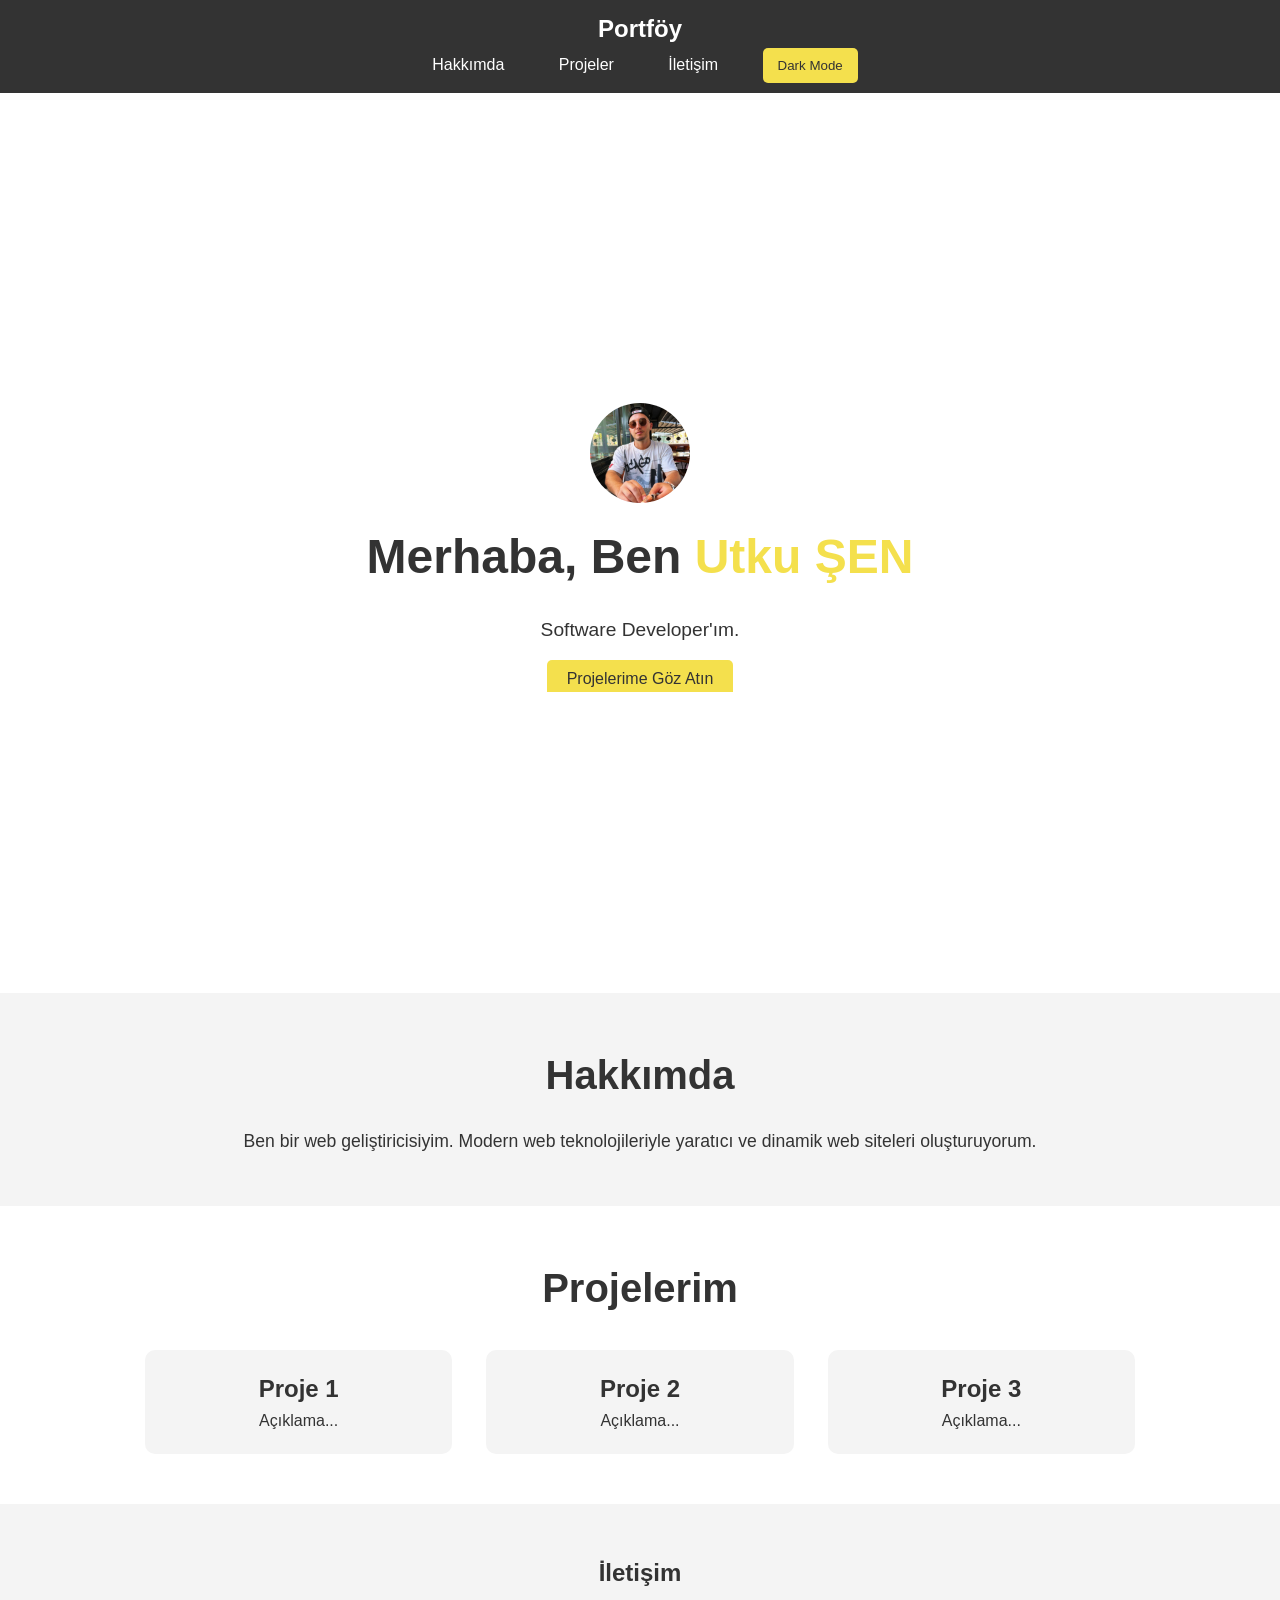
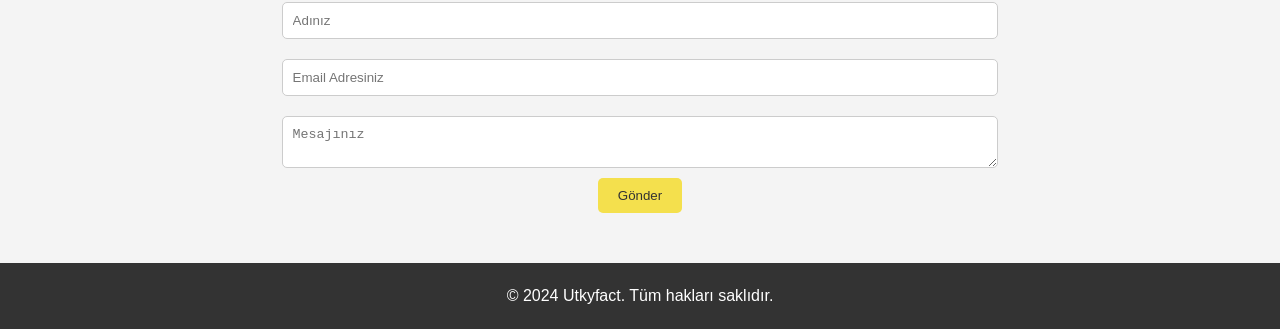
==== index.html @ c6fe5767 "Add files via upload" ====
<!DOCTYPE html>
<html lang="tr">
<head>
  <meta charset="UTF-8">
  <meta name="viewport" content="width=device-width, initial-scale=1.0">
  <meta http-equiv="X-UA-Compatible" content="ie=edge">
  <title>Portföyüm</title>
  <link rel="stylesheet" href="./style.css">
</head>
<body>
  <!-- Navbar -->
  <nav class="navbar">
    <div class="container">
      <h1 class="logo">Portföy</h1>
      <ul>
        <li><a href="#about">Hakkımda</a></li>
        <li><a href="#projects">Projeler</a></li>
        <li><a href="#contact">İletişim</a></li>
        <li>
          <!-- Dark/Light Mode Switch -->
          <button id="theme-toggle" class="btn">Dark Mode</button>
        </li>
      </ul>
    </div>
  </nav>

  <!-- Hero Section -->
  <header class="hero">
    <div class="container">
      <img src="./profile.jpeg" alt="">
      <h2>Merhaba, Ben <span>Utku ŞEN</span></h2>
      <p>Software Developer'ım.</p>
      <a href="#projects" class="btn">Projelerime Göz Atın</a>
    </div>
  </header>

  <!-- About Section -->
  <section id="about" class="about">
    <div class="container">
      <h2>Hakkımda</h2>
      <p>Ben bir web geliştiricisiyim. Modern web teknolojileriyle yaratıcı ve dinamik web siteleri oluşturuyorum.</p>
    </div>
  </section>

  <!-- Projects Section -->
  <section id="projects" class="projects">
    <div class="container">
      <h2>Projelerim</h2>
      <div class="project-list">
        <div class="project">
          <h3>Proje 1</h3>
          <p>Açıklama...</p>
        </div>
        <div class="project">
          <h3>Proje 2</h3>
          <p>Açıklama...</p>
        </div>
        <div class="project">
          <h3>Proje 3</h3>
          <p>Açıklama...</p>
        </div>
      </div>
    </div>
  </section>

  <!-- Contact Section -->
  <section id="contact" class="contact">
    <div class="container">
      <h2>İletişim</h2>
      <form>
        <input type="text" placeholder="Adınız" required>
        <input type="email" placeholder="Email Adresiniz" required>
        <textarea placeholder="Mesajınız" required></textarea>
        <button type="submit" class="btn">Gönder</button>
      </form>
    </div>
  </section>

  <footer class="footer">
    <div class="container">
      <p>&copy; 2024 Utkyfact. Tüm hakları saklıdır.</p>
    </div>
  </footer>

  <script src="./script.js"></script>
</body>
</html>
---- style.css ----
/* Genel ayarlar */
* {
    margin: 0;
    padding: 0;
    box-sizing: border-box;
  }
  
  body {
    font-family: 'Arial', sans-serif;
    line-height: 1.6;
    transition: background-color 0.3s, color 0.3s;
    background-color: #fff;
    color: #333;
  }
  
  .container {
    width: 80%;
    margin: auto;
    overflow: hidden;
  }
  
  /* Dark Mode Ayarları */
  .dark-mode {
    background-color: #121212;
    color: #f4f4f4;
  }
  
  .dark-mode .navbar {
    background-color: #1f1f1f;
    color: #fff;
  }
  
  .dark-mode .navbar ul li a {
    color: #fff;
  }
  
  .dark-mode .navbar ul li a:hover {
    background: #333;
  }
  
  .dark-mode .hero {
    background-color: #1f1f1f;
  }

  .dark-mode .hero h2, .dark-mode .hero p {
    color: white;
  }
  
  .dark-mode .about, .dark-mode .projects, .dark-mode .contact {
    background-color: #1f1f1f;
    color: #f4f4f4;
  }

  .dark-mode .about p {
    color: white;
  }
  
  .dark-mode .project {
    background-color: #333;
  }

  .dark-mode .projects h3{
    color: white;
  }
  
  .dark-mode .btn {
    background: #f4e04d;
    color: #333;
  }
  
  .dark-mode .btn:hover {
    background: #333;
    color: #f4f4f4;
  }
  
  .dark-mode .footer {
    background-color: #1f1f1f;
    color: #fff;
  }
  
  .dark-mode .contact input, .dark-mode .contact textarea {
    background-color: #333;
    color: #f4e04d;
  }
  
  .dark-mode button {
    background: #f4e04d;
    color: #333;
  }
  
  /* Navbar */
  .navbar {
    background: #333;
    color: #fff;
    padding: 10px 0;
    text-align: center;
  }
  
  .navbar ul {
    list-style: none;
  }
  
  .navbar ul li {
    display: inline;
    margin: 0 15px;
  }
  
  .navbar ul li a {
    color: #fff;
    text-decoration: none;
    padding: 5px 10px;
    transition: background 0.3s;
  }
  
  .navbar ul li a:hover {
    background: #555;
  }
  
  /* Hero Section */
  .hero {
    background: url('https://source.unsplash.com/1600x900/?nature') no-repeat center center/cover;
    height: 100vh;
    color: #fff;
    display: flex;
    justify-content: center;
    align-items: center;
    text-align: center;
  }

  .hero h2 {
    font-size: 3rem;
    color: #333;
  }
  
  .hero h2 span {
    color: #f4e04d;
  }

  .hero img {
    width: 100px;
    height: 100px;
    border-radius: 100%;
    margin: 8px 0;
  }

  .hero img:hover {
    transform: scale(1.2);
    transition: 0.5s;
  }
  
  .hero p {
    margin: 20px 0;
    font-size: 1.2rem;
    color: #333;
  }
  
  .btn {
    background: #f4e04d;
    color: #333;
    text-decoration: none;
    padding: 10px 20px;
    border-radius: 5px;
    transition: background 0.3s ease;
  }
  
  .btn:hover {
    background: #333;
    color: #fff;
  }
  
  /* About Section */
  .about {
    padding: 50px 0;
    background: #f4f4f4;
    text-align: center;
  }
  
  .about h2 {
    font-size: 2.5rem;
  }
  
  .about p {
    margin-top: 20px;
    font-size: 1.1rem;
    color: #333;
  }
  
  /* Projects Section */
  .projects {
    padding: 50px 0;
    background: #fff;
    text-align: center;
  }
  
  .projects h2 {
    font-size: 2.5rem;
  }
  
  .project-list {
    display: flex;
    justify-content: space-around;
    margin-top: 30px;
  }
  
  .project {
    background: #f4f4f4;
    padding: 20px;
    width: 30%;
    border-radius: 10px;
  }
  
  .project h3 {
    font-size: 1.5rem;
    color: #333;
  }
  
  /* Contact Section */
  .contact {
    padding: 50px 0;
    background: #f4f4f4;
    text-align: center;
  }
  
  .contact form {
    display: flex;
    flex-direction: column;
    align-items: center;
  }
  
  .contact input, .contact textarea {
    width: 70%;
    padding: 10px;
    margin: 10px 0;
    border: 1px solid #ccc;
    border-radius: 5px;
    color: black;
  }
  
  .contact button {
    padding: 10px 20px;
    background: #f4e04d;
    border: none;
    color: #333;
    border-radius: 5px;
    cursor: pointer;
    transition: background 0.3s ease;
  }
  
  .contact button:hover {
    background: #333;
    color: #fff;
  }
  
  /* Footer */
  .footer {
    background: #333;
    color: #fff;
    padding: 20px 0;
    text-align: center;
  }
  
  /* Theme Toggle Button */
  #theme-toggle {
    background: #f4e04d;
    color: #333;
    padding: 10px 15px;
    border: none;
    border-radius: 5px;
    cursor: pointer;
    transition: background 0.3s ease;
  }
  
  #theme-toggle:hover {
    background: #333;
    color: #fff;
  }
  
  /* Kaydırma Animasyonu */
  section {
    opacity: 0;
    transform: translateY(50px);
    transition: opacity 0.6s ease, transform 0.6s ease;
  }
  
  section.visible {
    opacity: 1;
    transform: translateY(0);
  }
  
/* Scroolbar Ayarları */
::-webkit-scrollbar {
  width: 12px;
}

::-webkit-scrollbar-track {
  background: #333;
}

::-webkit-scrollbar-thumb {
  background-color: #f4e04d;
  border-radius: 10px;

}

::-webkit-scrollbar-thumb:hover {
  background-color: #555;
}
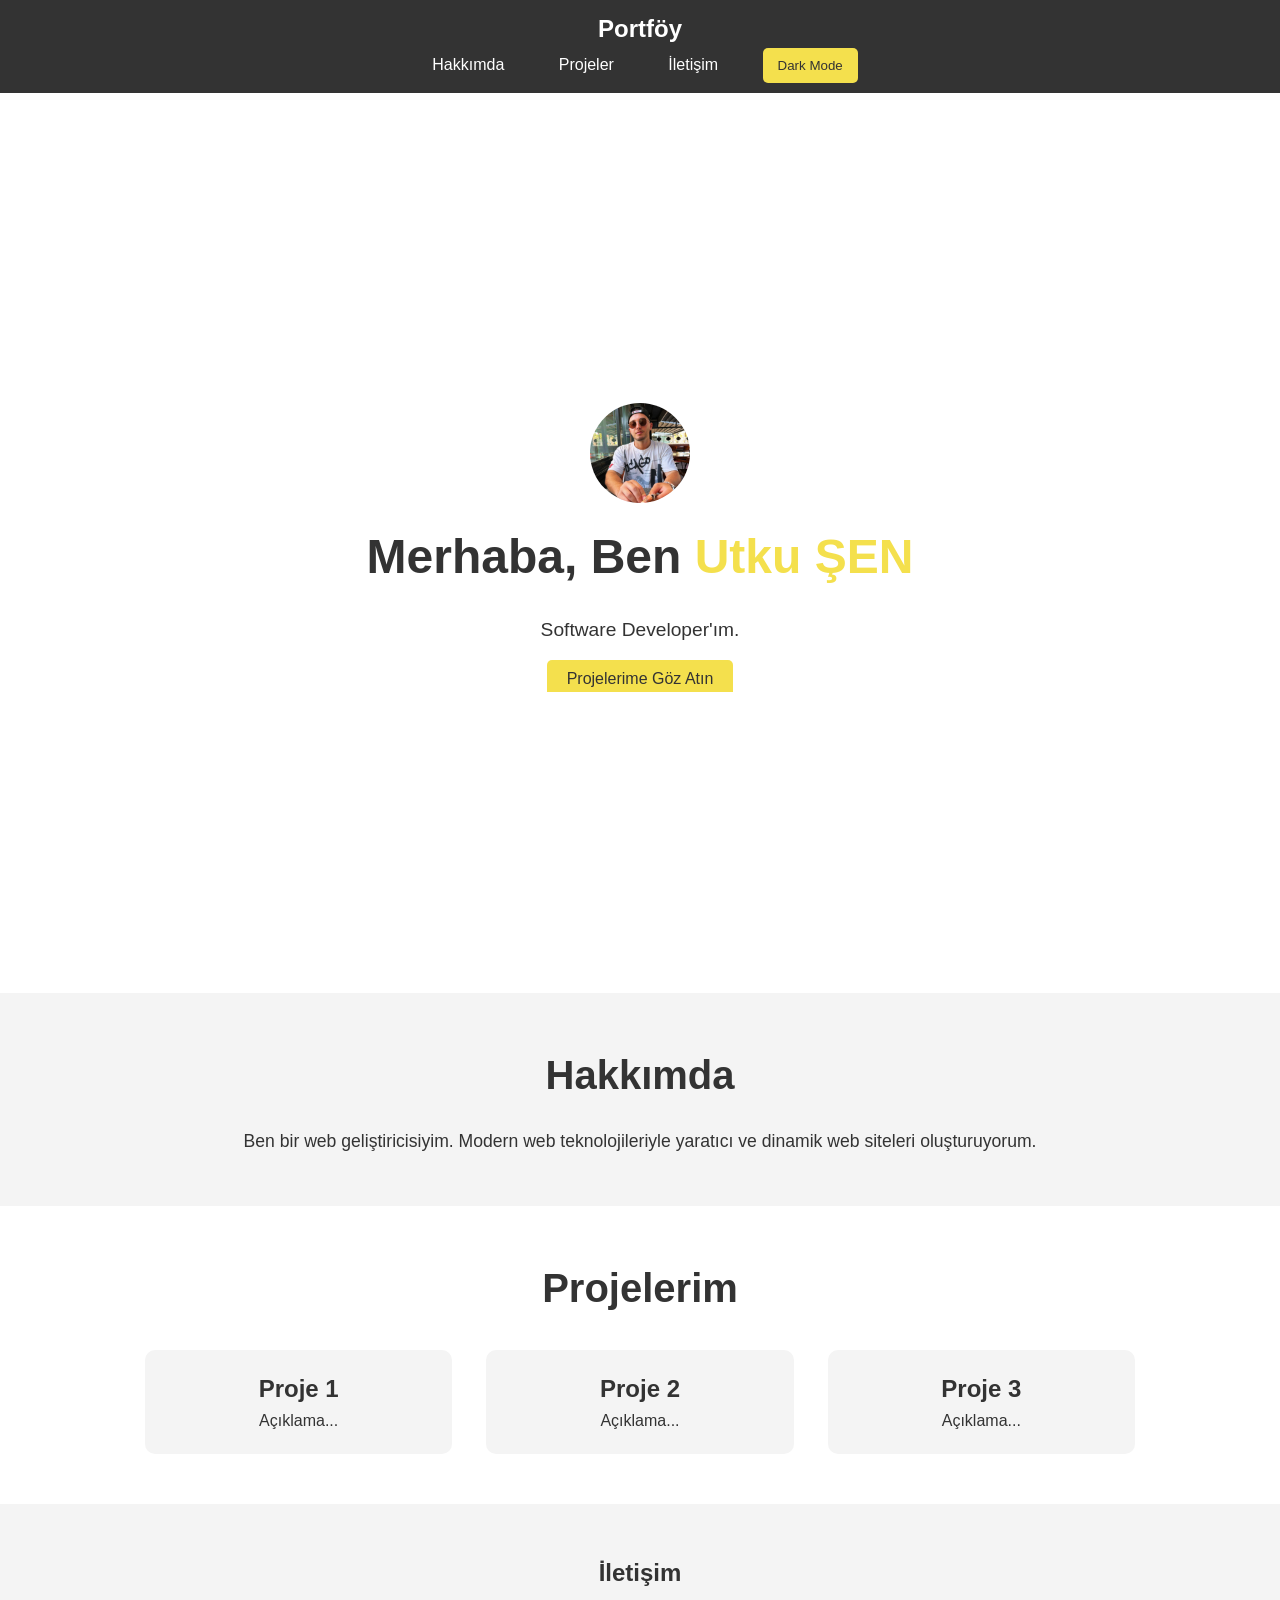
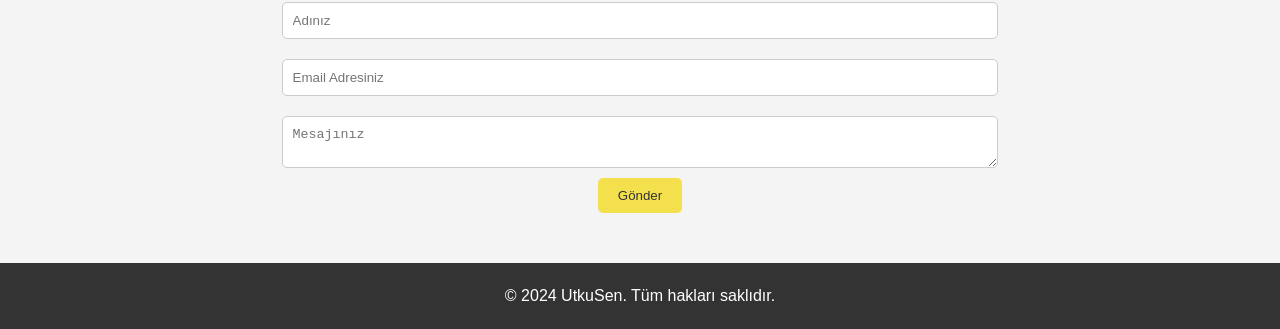
==== commit 1e684e66: "Update index.html" ====
--- a/index.html
+++ b/index.html
@@ -78,7 +78,7 @@
 
   <footer class="footer">
     <div class="container">
-      <p>&copy; 2024 Utkyfact. Tüm hakları saklıdır.</p>
+      <p>&copy; 2024 UtkuSen. Tüm hakları saklıdır.</p>
     </div>
   </footer>
 
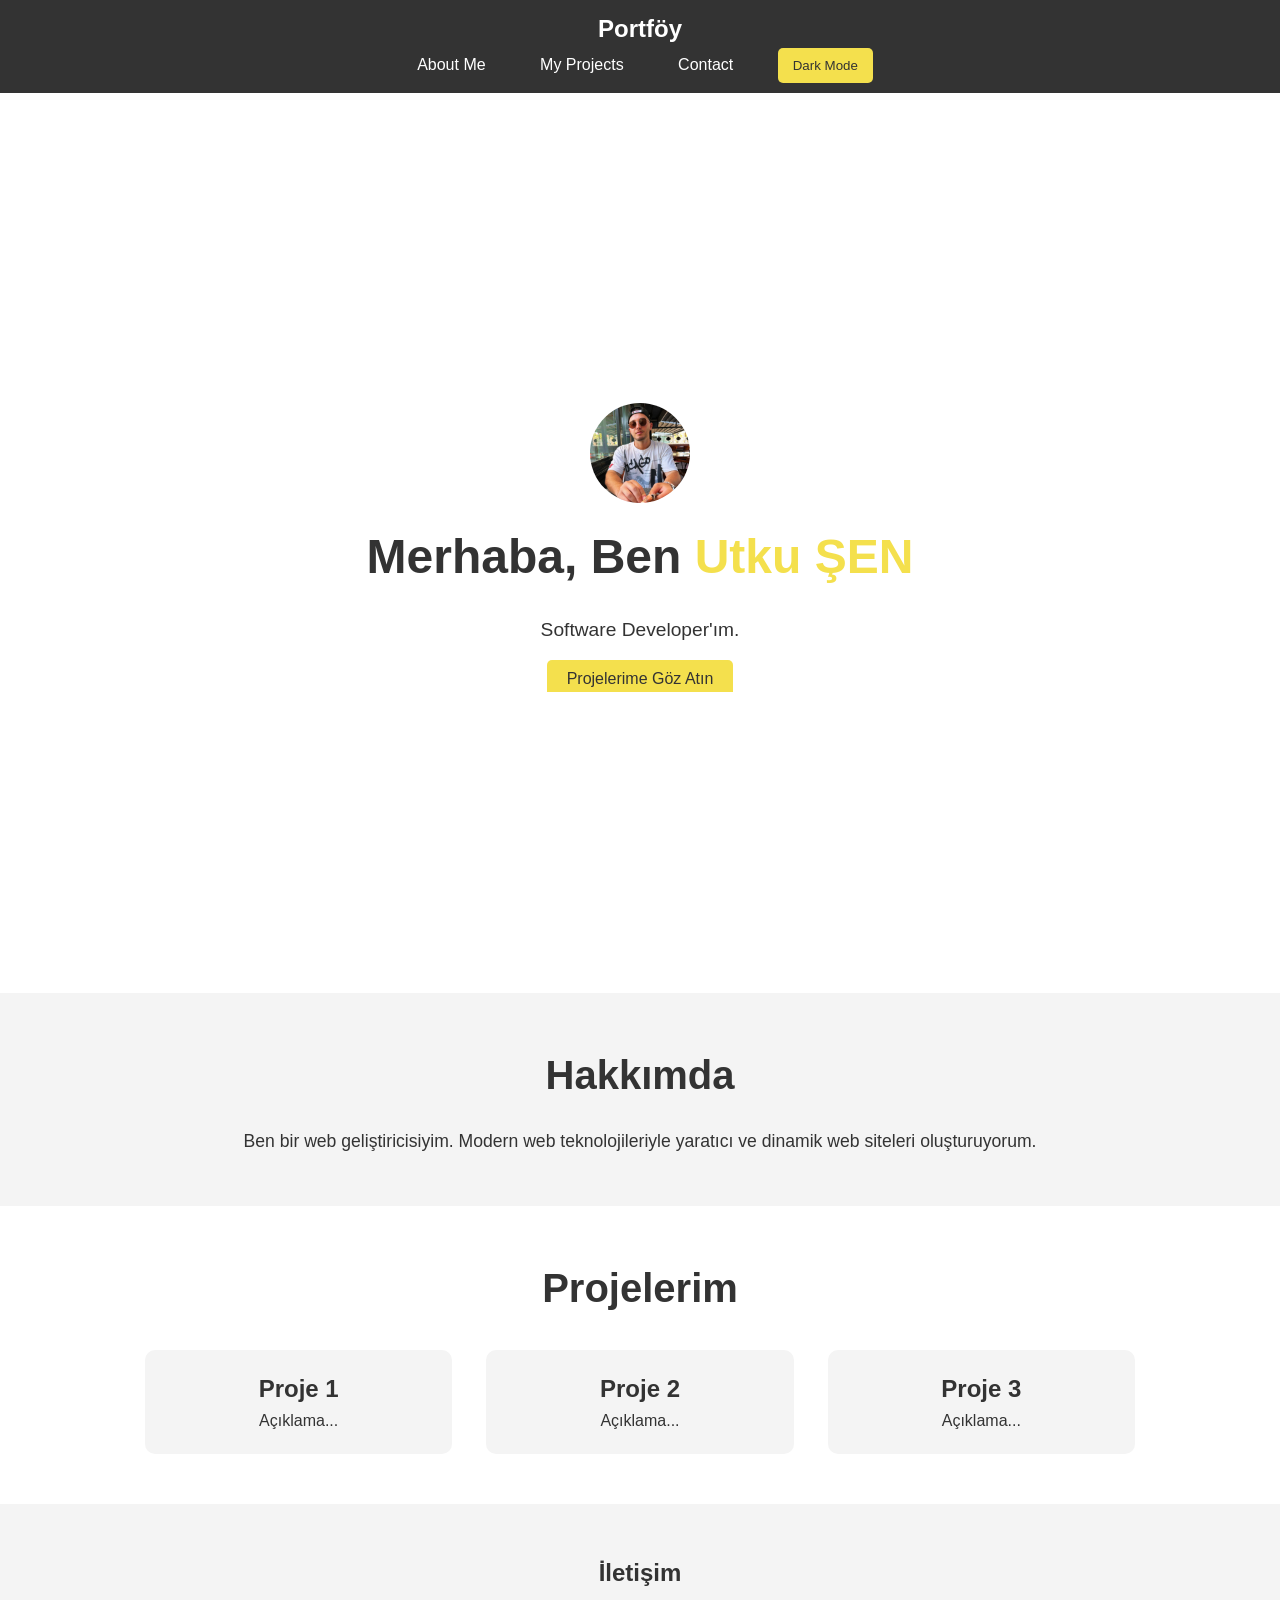
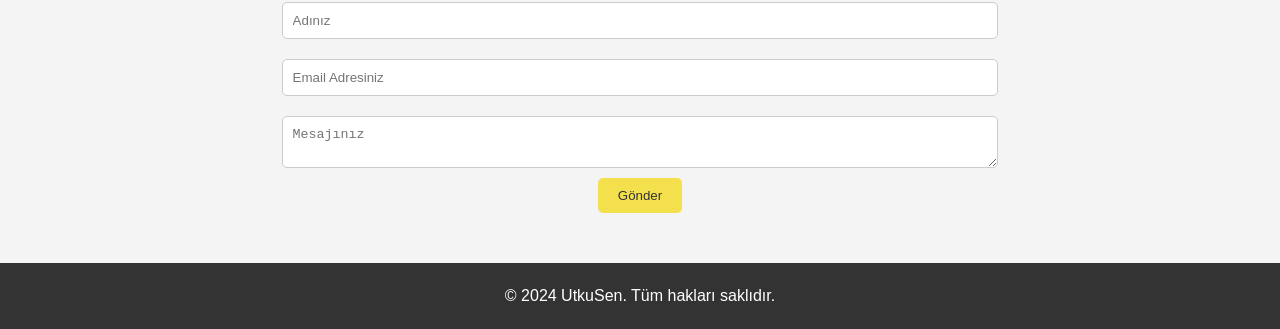
==== commit 41ce576b: "Update index.html" ====
--- a/index.html
+++ b/index.html
@@ -13,9 +13,9 @@
     <div class="container">
       <h1 class="logo">Portföy</h1>
       <ul>
-        <li><a href="#about">Hakkımda</a></li>
-        <li><a href="#projects">Projeler</a></li>
-        <li><a href="#contact">İletişim</a></li>
+        <li><a href="#about">About Me</a></li>
+        <li><a href="#projects">My Projects</a></li>
+        <li><a href="#contact">Contact</a></li>
         <li>
           <!-- Dark/Light Mode Switch -->
           <button id="theme-toggle" class="btn">Dark Mode</button>
